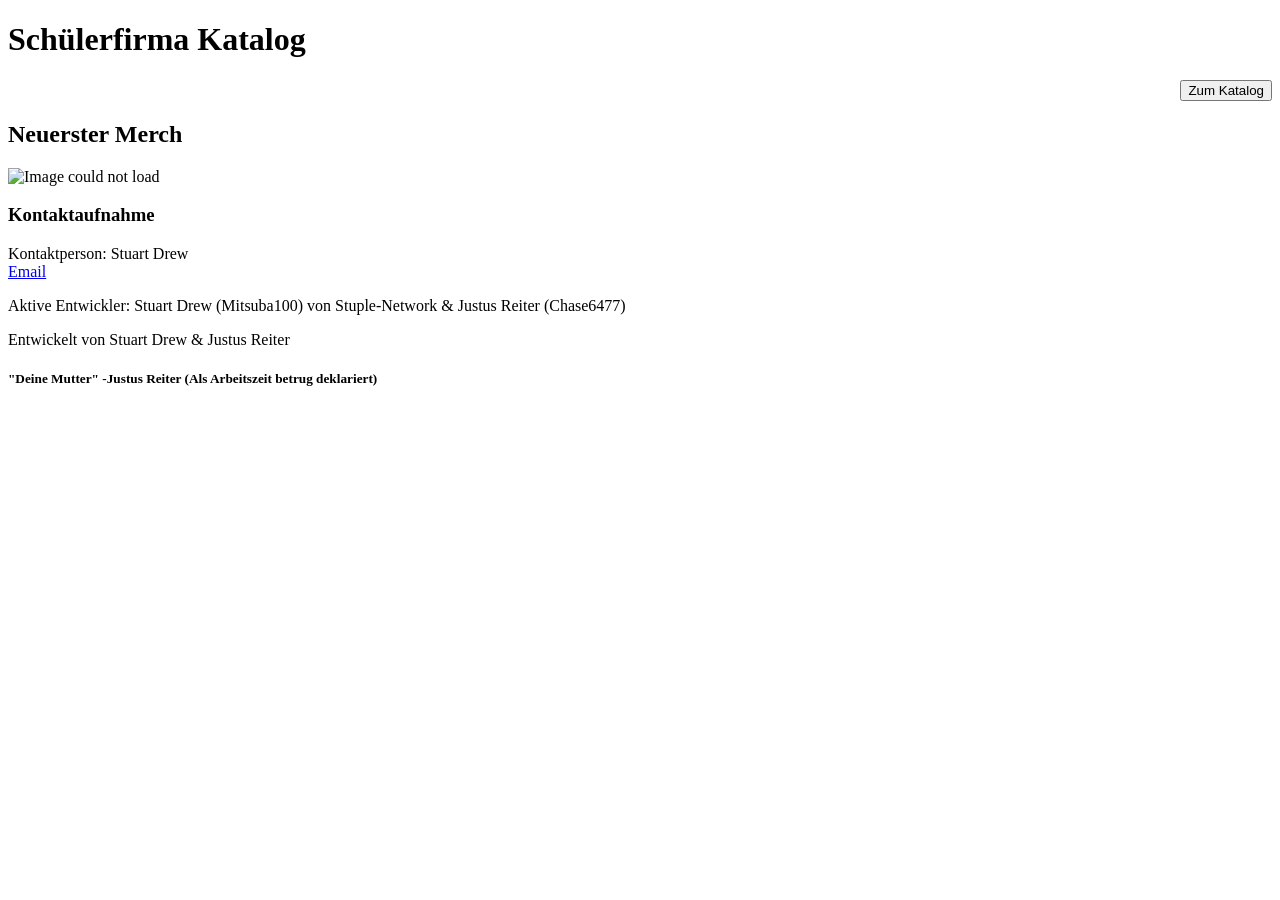
==== index.html @ 15bc4ca0 "wichtige infos hinzugefügt: grr" ====
<!DOCTYPE html>
<meta http-equiv="content-type" content="text/html; charset=utf-8">
<html>
<head>
    <meta charset="UTF-8">
    <meta name="viewport" content="width=device-width, initial-scale=1.0">
    <link rel="stylesheet" href="styles.css">
    <title>GymLap Schülerfirma Katalog</title>
    <link rel="stylesheet" href="styles.css">
    <script src="script/chasekochhiermal.js" defer></script>
</head>
<body>
    <h1>Schülerfirma Katalog</h1>
    <nav>
    <button onclick="document.location='katalog.html'" class="btntoshop"> Zum Katalog </button>
    <!-- <button onclick="authd()" class="btntoshop"> Authentifizieren </button> remove before v1 -->
    </nav>
    <h2>Neuerster Merch</h2>
    <img src="img/merchdrop2026winter.png" alt="Image could not load">
    <footer>
        <h3>Kontaktaufnahme </h1>
        <p>
        Kontaktperson: Stuart Drew <br>

        <a href="mailto:support@stuple.net">Email</a>
        </p>
        <p>Aktive Entwickler: Stuart Drew (Mitsuba100) von Stuple-Network & Justus Reiter (Chase6477)</p>
        <p>Entwickelt von Stuart Drew & Justus Reiter</p>
        <h5>"Deine Mutter" -Justus Reiter (Als Arbeitszeit betrug deklariert)</h5>
        <!-- "Stuat"-Stuart -->
        <!-- "justus füge mal den datenschutz hinzu"-->
    </footer>
</body>
</html>
---- styles.css ----
nav {
    text-align: right;
}
/* katalog header div */
.header-div {
    display: flex;  
    position: relative;
    margin: auto;   
    justify-content: center;
    align-items: center;     
    border-bottom: 1px solid #aaa;
}
.header-div h1 {
    margin:  0;
    font-size: 5vw;
}

.header-ico {
    object-fit: contain;
    align-items: center;
    position: absolute;
    left: 0;
    height: 91px;
    width: 336px;
    scale: 100%;
}

.header-navdiv button {
    margin-top: 5px; 
    margin-bottom: 5px;
}
.buttonbacknav{
    margin-top: 5px; 
    margin-bottom: 5px;
    float: left;
}

/* katalog body div */
.katdiv {
    border: 1px solid #aaa;
    border-radius: 12px;
    align-items: center;
    display:block;
    
}
.katdiv img {
    display: block;
    margin-left: 0;
    margin-right: auto;
    float: left;
}
.katdiv button{
    margin-bottom: 5px;
}
.btnoshop {
    margin-top: 1px;
}
/* phones and tl */
@media (max-width: 960px) { /* logo still needs to move over in next fix to the left*/
    .header-ico {
        position: absolute;
        left: 0;
        height: 91px;
        width: 336px;
        object-fit: contain;
        transform: scale(0.6);
        transform-origin: left center;
    }
}
@media (max-width: 768px) { /* logo still needs to move over in next fix to the left*/
    .header-ico {
        object-fit: contain;
        align-items: center;
        position: absolute;
        left: 0;
        height: 91px;
        width: 336px;
        transform: scale(0.3);
        transform-origin: left center;
    }
}
/* warenkorp stuff */
#corp {
    background-color: #3498db;
    color: white;
    border: none;
    padding: 10px 15px;
    font-size: 16px;
    border-radius: 5px;
    cursor: pointer;
    transition: background 0.3s;
}

#corp:hover {
    background-color: #2980b9;
}
#cart-total {
    font-size: 20px;
    font-weight: bold;
    color: #2c3e50;
    text-align: right;
    margin-top: 15px;
}
#cart-table {
    width: 100%;
    border-collapse: collapse;
    background: white;
    box-shadow: 0 2px 5px rgba(0,0,0,0.1);
    border-radius: 6px;
    overflow: hidden;
    margin-bottom: 20px;
}

#cart-table th, 
#cart-table td {
    padding: 12px 15px;
    text-align: left;
    border-bottom: 1px solid #e0e0e0;
}

#cart-table th {
    background-color: #2c3e50;
    color: white;
    font-weight: 600;
}
h6 {
    display: flex;  
    position: relative;
    margin: auto;   
    justify-content: center;
    align-items: center; 
    font-size: 5vw;
}
#cart-table th:first-child,
#cart-table td:first-child {
    text-align: center;
}
.pr{
    margin: auto;
    border-bottom: 1px solid #aaa;
}
.prend{
    margin: auto;
    
}
---- styles.css ----
nav {
    text-align: right;
}
/* katalog header div */
.header-div {
    display: flex;  
    position: relative;
    margin: auto;   
    justify-content: center;
    align-items: center;     
    border-bottom: 1px solid #aaa;
}
.header-div h1 {
    margin:  0;
    font-size: 5vw;
}

.header-ico {
    object-fit: contain;
    align-items: center;
    position: absolute;
    left: 0;
    height: 91px;
    width: 336px;
    scale: 100%;
}

.header-navdiv button {
    margin-top: 5px; 
    margin-bottom: 5px;
}
.buttonbacknav{
    margin-top: 5px; 
    margin-bottom: 5px;
    float: left;
}

/* katalog body div */
.katdiv {
    border: 1px solid #aaa;
    border-radius: 12px;
    align-items: center;
    display:block;
    
}
.katdiv img {
    display: block;
    margin-left: 0;
    margin-right: auto;
    float: left;
}
.katdiv button{
    margin-bottom: 5px;
}
.btnoshop {
    margin-top: 1px;
}
/* phones and tl */
@media (max-width: 960px) { /* logo still needs to move over in next fix to the left*/
    .header-ico {
        position: absolute;
        left: 0;
        height: 91px;
        width: 336px;
        object-fit: contain;
        transform: scale(0.6);
        transform-origin: left center;
    }
}
@media (max-width: 768px) { /* logo still needs to move over in next fix to the left*/
    .header-ico {
        object-fit: contain;
        align-items: center;
        position: absolute;
        left: 0;
        height: 91px;
        width: 336px;
        transform: scale(0.3);
        transform-origin: left center;
    }
}
/* warenkorp stuff */
#corp {
    background-color: #3498db;
    color: white;
    border: none;
    padding: 10px 15px;
    font-size: 16px;
    border-radius: 5px;
    cursor: pointer;
    transition: background 0.3s;
}

#corp:hover {
    background-color: #2980b9;
}
#cart-total {
    font-size: 20px;
    font-weight: bold;
    color: #2c3e50;
    text-align: right;
    margin-top: 15px;
}
#cart-table {
    width: 100%;
    border-collapse: collapse;
    background: white;
    box-shadow: 0 2px 5px rgba(0,0,0,0.1);
    border-radius: 6px;
    overflow: hidden;
    margin-bottom: 20px;
}

#cart-table th, 
#cart-table td {
    padding: 12px 15px;
    text-align: left;
    border-bottom: 1px solid #e0e0e0;
}

#cart-table th {
    background-color: #2c3e50;
    color: white;
    font-weight: 600;
}
h6 {
    display: flex;  
    position: relative;
    margin: auto;   
    justify-content: center;
    align-items: center; 
    font-size: 5vw;
}
#cart-table th:first-child,
#cart-table td:first-child {
    text-align: center;
}
.pr{
    margin: auto;
    border-bottom: 1px solid #aaa;
}
.prend{
    margin: auto;
    
}
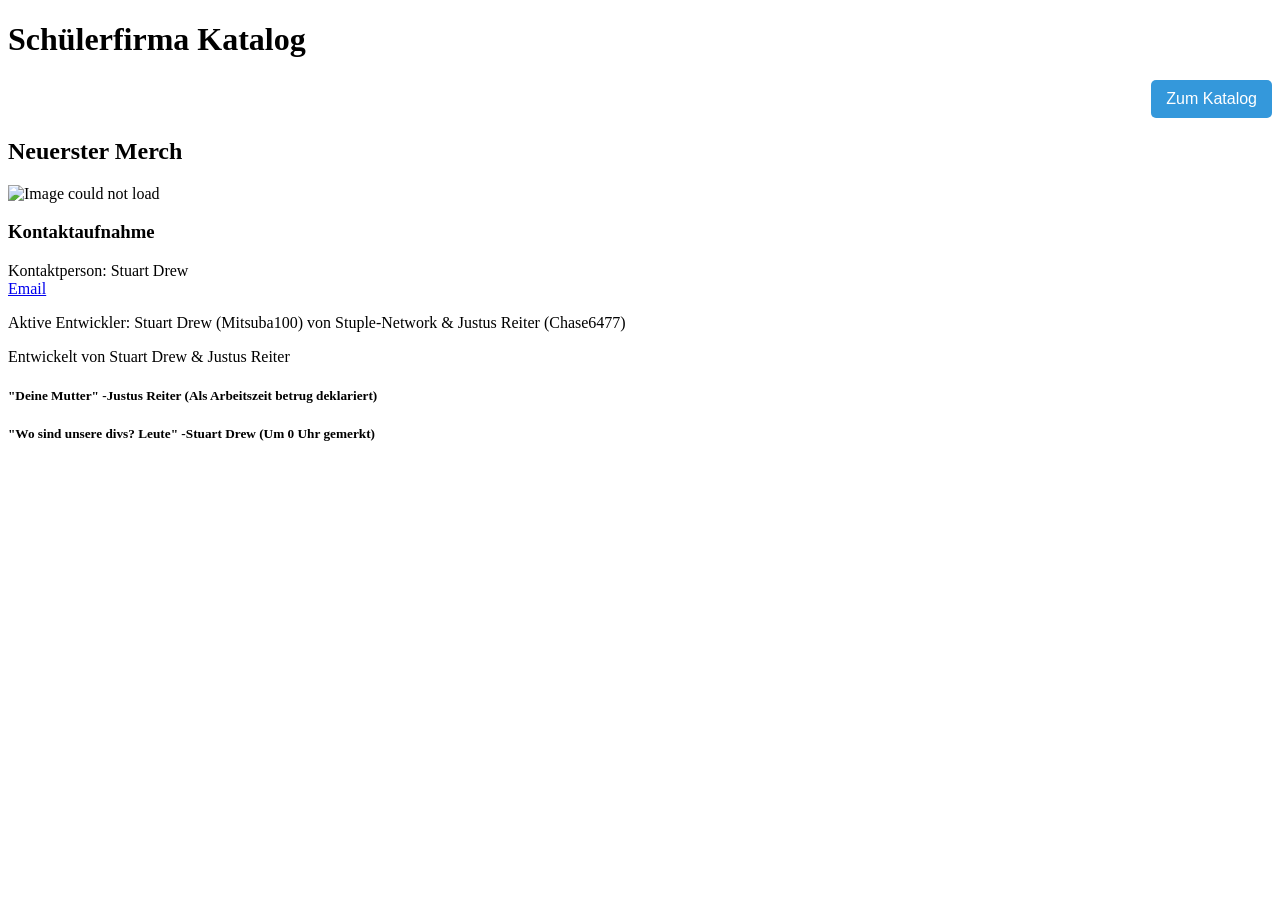
==== commit 92f15e70: "leute wir brauchen mehr css und divs" ====
--- a/index.html
+++ b/index.html
@@ -12,7 +12,7 @@
 <body>
     <h1>Schülerfirma Katalog</h1>
     <nav>
-    <button onclick="document.location='katalog.html'" class="btntoshop"> Zum Katalog </button>
+    <button onclick="document.location='katalog.html'" id="anfragen" class="btntoshop"> Zum Katalog </button>
     <!-- <button onclick="authd()" class="btntoshop"> Authentifizieren </button> remove before v1 -->
     </nav>
     <h2>Neuerster Merch</h2>
@@ -27,6 +27,7 @@
         <p>Aktive Entwickler: Stuart Drew (Mitsuba100) von Stuple-Network & Justus Reiter (Chase6477)</p>
         <p>Entwickelt von Stuart Drew & Justus Reiter</p>
         <h5>"Deine Mutter" -Justus Reiter (Als Arbeitszeit betrug deklariert)</h5>
+        <h5>"Wo sind unsere divs? Leute" -Stuart Drew (Um 0 Uhr gemerkt)</h5>
         <!-- "Stuat"-Stuart -->
         <!-- "justus füge mal den datenschutz hinzu"-->
     </footer>
--- a/styles.css
+++ b/styles.css
@@ -136,6 +136,21 @@
 #cart-table td:first-child {
     text-align: center;
 }
+
+#anfragen {
+    background-color: #3498db;
+    color: white;
+    border: none;
+    padding: 10px 15px;
+    font-size: 16px;
+    border-radius: 5px;
+    cursor: pointer;
+    transition: background 0.3s;
+}
+
+#anfragen:hover {
+    background-color: #2980b9;
+}
 .pr{
     margin: auto;
     border-bottom: 1px solid #aaa;
--- a/styles.css
+++ b/styles.css
@@ -136,6 +136,21 @@
 #cart-table td:first-child {
     text-align: center;
 }
+
+#anfragen {
+    background-color: #3498db;
+    color: white;
+    border: none;
+    padding: 10px 15px;
+    font-size: 16px;
+    border-radius: 5px;
+    cursor: pointer;
+    transition: background 0.3s;
+}
+
+#anfragen:hover {
+    background-color: #2980b9;
+}
 .pr{
     margin: auto;
     border-bottom: 1px solid #aaa;
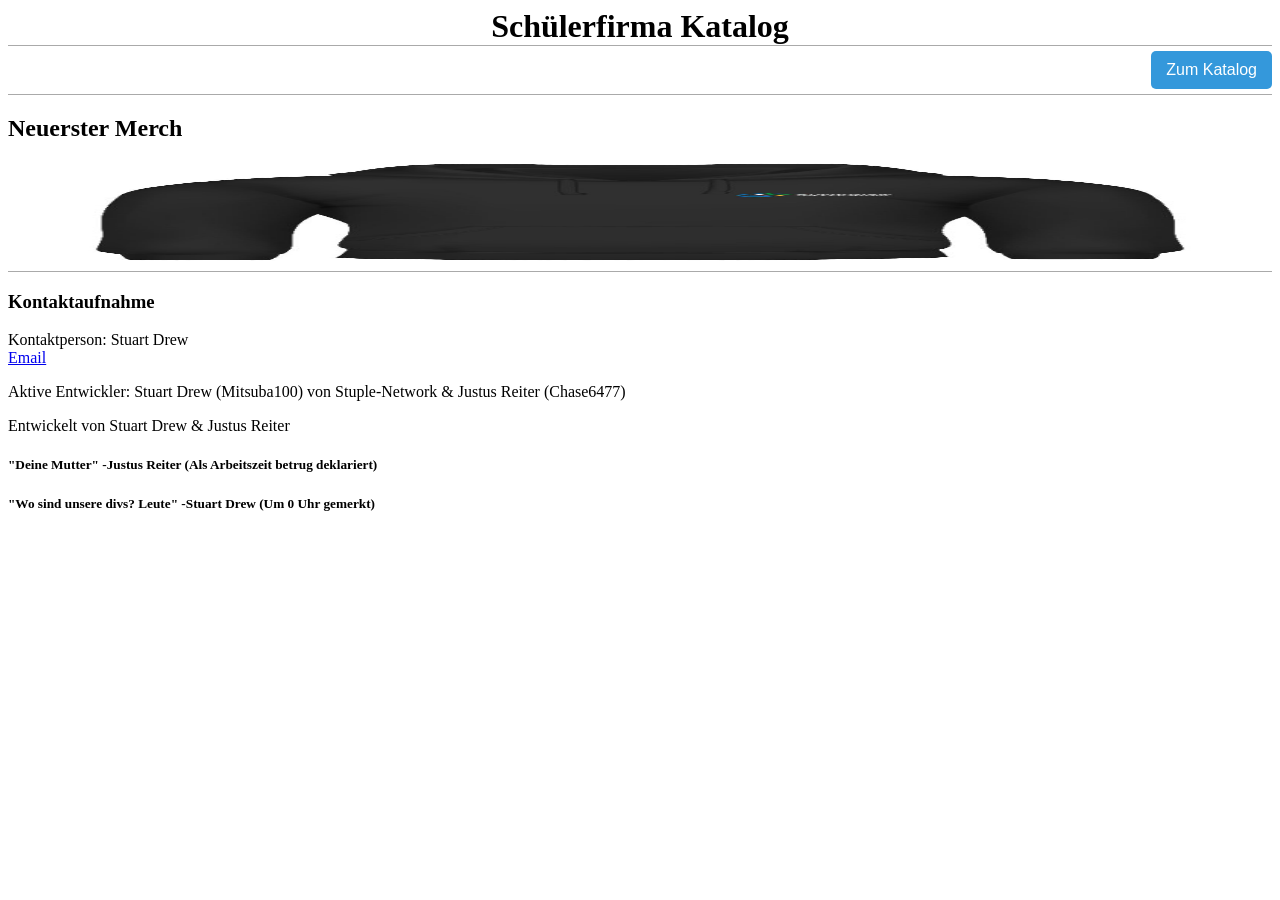
==== commit f23476f0: "webseite wird schöner und schöner" ====
--- a/index.html
+++ b/index.html
@@ -1,35 +1,43 @@
 <!DOCTYPE html>
 <meta http-equiv="content-type" content="text/html; charset=utf-8">
 <html>
+
 <head>
     <meta charset="UTF-8">
     <meta name="viewport" content="width=device-width, initial-scale=1.0">
     <link rel="stylesheet" href="styles.css">
     <title>GymLap Schülerfirma Katalog</title>
     <link rel="stylesheet" href="styles.css">
-    <script src="script/chasekochhiermal.js" defer></script>
+    <script src="script/katalog.js" defer></script>
 </head>
+
 <body>
-    <h1>Schülerfirma Katalog</h1>
-    <nav>
-    <button onclick="document.location='katalog.html'" id="anfragen" class="btntoshop"> Zum Katalog </button>
-    <!-- <button onclick="authd()" class="btntoshop"> Authentifizieren </button> remove before v1 -->
+    <div class="header-div-index">
+    <h1 class="header-index" id="header-index">Schülerfirma Katalog</h1></div>
+    <nav class="nav-index">
+        <button onclick="document.location='katalog.html'" id="anfragen" class="btntoshop"> Zum Katalog </button>
+        <!-- <button onclick="authd()" class="btntoshop"> Authentifizieren </button> remove before v1 -->
     </nav>
+    <div class="neuepr">
     <h2>Neuerster Merch</h2>
-    <img src="img/merchdrop2026winter.png" alt="Image could not load">
+    <img src="img/0_black.jpg" alt="Image could not load">
+    </div>
+    <div class="footer-index">
     <footer>
         <h3>Kontaktaufnahme </h1>
-        <p>
-        Kontaktperson: Stuart Drew <br>
+            <p>
+                Kontaktperson: Stuart Drew <br>
 
-        <a href="mailto:support@stuple.net">Email</a>
-        </p>
-        <p>Aktive Entwickler: Stuart Drew (Mitsuba100) von Stuple-Network & Justus Reiter (Chase6477)</p>
-        <p>Entwickelt von Stuart Drew & Justus Reiter</p>
-        <h5>"Deine Mutter" -Justus Reiter (Als Arbeitszeit betrug deklariert)</h5>
-        <h5>"Wo sind unsere divs? Leute" -Stuart Drew (Um 0 Uhr gemerkt)</h5>
-        <!-- "Stuat"-Stuart -->
-        <!-- "justus füge mal den datenschutz hinzu"-->
+                <a href="mailto:support@stuple.net">Email</a>
+            </p>
+            <p>Aktive Entwickler: Stuart Drew (Mitsuba100) von Stuple-Network & Justus Reiter (Chase6477)</p>
+            <p>Entwickelt von Stuart Drew & Justus Reiter</p>
+            <h5>"Deine Mutter" -Justus Reiter (Als Arbeitszeit betrug deklariert)</h5>
+            <h5>"Wo sind unsere divs? Leute" -Stuart Drew (Um 0 Uhr gemerkt)</h5>
+            <!-- "Stuat"-Stuart -->
+            <!-- "justus füge mal den datenschutz hinzu"-->
     </footer>
+    </div>
 </body>
+
 </html>
--- a/styles.css
+++ b/styles.css
@@ -1,18 +1,44 @@
-
 nav {
     text-align: right;
 }
+.header-index {
+    align-items: center;
+    justify-content: center;
+    margin: auto;
+    display: flex;
+}
+.header-div-index {
+    border-bottom: 1px solid #aaa;
+}
+.nav-index {
+    margin-top: 5px;
+    border-bottom: 1px solid #aaa;
+}
+
+.nav-index button {
+    margin-bottom: 5px;
+}
+.footer-index {
+    margin-top: 5px;
+    border-top: 1px solid #aaa;
+}
+.neuepr img {
+    height: 100px;
+    width: 100%;
+    scale: 100%;
+}
 /* katalog header div */
 .header-div {
-    display: flex;  
+    display: flex;
     position: relative;
-    margin: auto;   
+    margin: auto;
     justify-content: center;
-    align-items: center;     
-    border-bottom: 1px solid #aaa;
-}
+    align-items: center;
+    border-bottom: 1px solid #aaa;
+}
+
 .header-div h1 {
-    margin:  0;
+    margin: 0;
     font-size: 5vw;
 }
 
@@ -26,12 +52,19 @@
     scale: 100%;
 }
 
+.pr img {
+    object-fit: contain;
+    position: relative;
+    scale: 100%;
+}
+
 .header-navdiv button {
-    margin-top: 5px; 
-    margin-bottom: 5px;
-}
-.buttonbacknav{
-    margin-top: 5px; 
+    margin-top: 5px;
+    margin-bottom: 5px;
+}
+
+.buttonbacknav {
+    margin-top: 5px;
     margin-bottom: 5px;
     float: left;
 }
@@ -41,23 +74,22 @@
     border: 1px solid #aaa;
     border-radius: 12px;
     align-items: center;
-    display:block;
-    
-}
-.katdiv img {
     display: block;
-    margin-left: 0;
-    margin-right: auto;
-    float: left;
-}
-.katdiv button{
-    margin-bottom: 5px;
-}
+
+}
+
+.katdiv button {
+    margin-bottom: 5px;
+}
+
 .btnoshop {
     margin-top: 1px;
 }
+
 /* phones and tl */
-@media (max-width: 960px) { /* logo still needs to move over in next fix to the left*/
+@media (max-width: 960px) {
+
+    /* logo still needs to move over in next fix to the left*/
     .header-ico {
         position: absolute;
         left: 0;
@@ -68,7 +100,10 @@
         transform-origin: left center;
     }
 }
-@media (max-width: 768px) { /* logo still needs to move over in next fix to the left*/
+
+@media (max-width: 768px) {
+
+    /* logo still needs to move over in next fix to the left*/
     .header-ico {
         object-fit: contain;
         align-items: center;
@@ -80,6 +115,7 @@
         transform-origin: left center;
     }
 }
+
 /* warenkorp stuff */
 #corp {
     background-color: #3498db;
@@ -95,6 +131,7 @@
 #corp:hover {
     background-color: #2980b9;
 }
+
 #cart-total {
     font-size: 20px;
     font-weight: bold;
@@ -102,17 +139,18 @@
     text-align: right;
     margin-top: 15px;
 }
+
 #cart-table {
     width: 100%;
     border-collapse: collapse;
     background: white;
-    box-shadow: 0 2px 5px rgba(0,0,0,0.1);
+    box-shadow: 0 2px 5px rgba(0, 0, 0, 0.1);
     border-radius: 6px;
     overflow: hidden;
     margin-bottom: 20px;
 }
 
-#cart-table th, 
+#cart-table th,
 #cart-table td {
     padding: 12px 15px;
     text-align: left;
@@ -124,14 +162,16 @@
     color: white;
     font-weight: 600;
 }
+
 h6 {
-    display: flex;  
+    display: flex;
     position: relative;
-    margin: auto;   
+    margin: auto;
     justify-content: center;
-    align-items: center; 
+    align-items: center;
     font-size: 5vw;
 }
+
 #cart-table th:first-child,
 #cart-table td:first-child {
     text-align: center;
@@ -151,11 +191,41 @@
 #anfragen:hover {
     background-color: #2980b9;
 }
-.pr{
-    margin: auto;
-    border-bottom: 1px solid #aaa;
-}
-.prend{
-    margin: auto;
-    
+
+
+
+
+.pr {
+    display: flex;
+    border-bottom: 1px solid #aaa;
+    height: 200px;
+}
+
+
+
+.pr div {
+    margin-left: 40px;
+    align-content: center;
+}
+
+
+.prend {
+    margin: auto;
+
+}
+
+
+
+
+.product-head {
+    margin: auto;
+    font-size: x-large;
+    font-weight: bolder;
+}
+
+.product-img {
+    width: 10%;
+    padding: 1%;
+    height: auto;
+    object-fit: contain;
 }
--- a/styles.css
+++ b/styles.css
@@ -1,18 +1,44 @@
-
 nav {
     text-align: right;
 }
+.header-index {
+    align-items: center;
+    justify-content: center;
+    margin: auto;
+    display: flex;
+}
+.header-div-index {
+    border-bottom: 1px solid #aaa;
+}
+.nav-index {
+    margin-top: 5px;
+    border-bottom: 1px solid #aaa;
+}
+
+.nav-index button {
+    margin-bottom: 5px;
+}
+.footer-index {
+    margin-top: 5px;
+    border-top: 1px solid #aaa;
+}
+.neuepr img {
+    height: 100px;
+    width: 100%;
+    scale: 100%;
+}
 /* katalog header div */
 .header-div {
-    display: flex;  
+    display: flex;
     position: relative;
-    margin: auto;   
+    margin: auto;
     justify-content: center;
-    align-items: center;     
-    border-bottom: 1px solid #aaa;
-}
+    align-items: center;
+    border-bottom: 1px solid #aaa;
+}
+
 .header-div h1 {
-    margin:  0;
+    margin: 0;
     font-size: 5vw;
 }
 
@@ -26,12 +52,19 @@
     scale: 100%;
 }
 
+.pr img {
+    object-fit: contain;
+    position: relative;
+    scale: 100%;
+}
+
 .header-navdiv button {
-    margin-top: 5px; 
-    margin-bottom: 5px;
-}
-.buttonbacknav{
-    margin-top: 5px; 
+    margin-top: 5px;
+    margin-bottom: 5px;
+}
+
+.buttonbacknav {
+    margin-top: 5px;
     margin-bottom: 5px;
     float: left;
 }
@@ -41,23 +74,22 @@
     border: 1px solid #aaa;
     border-radius: 12px;
     align-items: center;
-    display:block;
-    
-}
-.katdiv img {
     display: block;
-    margin-left: 0;
-    margin-right: auto;
-    float: left;
-}
-.katdiv button{
-    margin-bottom: 5px;
-}
+
+}
+
+.katdiv button {
+    margin-bottom: 5px;
+}
+
 .btnoshop {
     margin-top: 1px;
 }
+
 /* phones and tl */
-@media (max-width: 960px) { /* logo still needs to move over in next fix to the left*/
+@media (max-width: 960px) {
+
+    /* logo still needs to move over in next fix to the left*/
     .header-ico {
         position: absolute;
         left: 0;
@@ -68,7 +100,10 @@
         transform-origin: left center;
     }
 }
-@media (max-width: 768px) { /* logo still needs to move over in next fix to the left*/
+
+@media (max-width: 768px) {
+
+    /* logo still needs to move over in next fix to the left*/
     .header-ico {
         object-fit: contain;
         align-items: center;
@@ -80,6 +115,7 @@
         transform-origin: left center;
     }
 }
+
 /* warenkorp stuff */
 #corp {
     background-color: #3498db;
@@ -95,6 +131,7 @@
 #corp:hover {
     background-color: #2980b9;
 }
+
 #cart-total {
     font-size: 20px;
     font-weight: bold;
@@ -102,17 +139,18 @@
     text-align: right;
     margin-top: 15px;
 }
+
 #cart-table {
     width: 100%;
     border-collapse: collapse;
     background: white;
-    box-shadow: 0 2px 5px rgba(0,0,0,0.1);
+    box-shadow: 0 2px 5px rgba(0, 0, 0, 0.1);
     border-radius: 6px;
     overflow: hidden;
     margin-bottom: 20px;
 }
 
-#cart-table th, 
+#cart-table th,
 #cart-table td {
     padding: 12px 15px;
     text-align: left;
@@ -124,14 +162,16 @@
     color: white;
     font-weight: 600;
 }
+
 h6 {
-    display: flex;  
+    display: flex;
     position: relative;
-    margin: auto;   
+    margin: auto;
     justify-content: center;
-    align-items: center; 
+    align-items: center;
     font-size: 5vw;
 }
+
 #cart-table th:first-child,
 #cart-table td:first-child {
     text-align: center;
@@ -151,11 +191,41 @@
 #anfragen:hover {
     background-color: #2980b9;
 }
-.pr{
-    margin: auto;
-    border-bottom: 1px solid #aaa;
-}
-.prend{
-    margin: auto;
-    
+
+
+
+
+.pr {
+    display: flex;
+    border-bottom: 1px solid #aaa;
+    height: 200px;
+}
+
+
+
+.pr div {
+    margin-left: 40px;
+    align-content: center;
+}
+
+
+.prend {
+    margin: auto;
+
+}
+
+
+
+
+.product-head {
+    margin: auto;
+    font-size: x-large;
+    font-weight: bolder;
+}
+
+.product-img {
+    width: 10%;
+    padding: 1%;
+    height: auto;
+    object-fit: contain;
 }
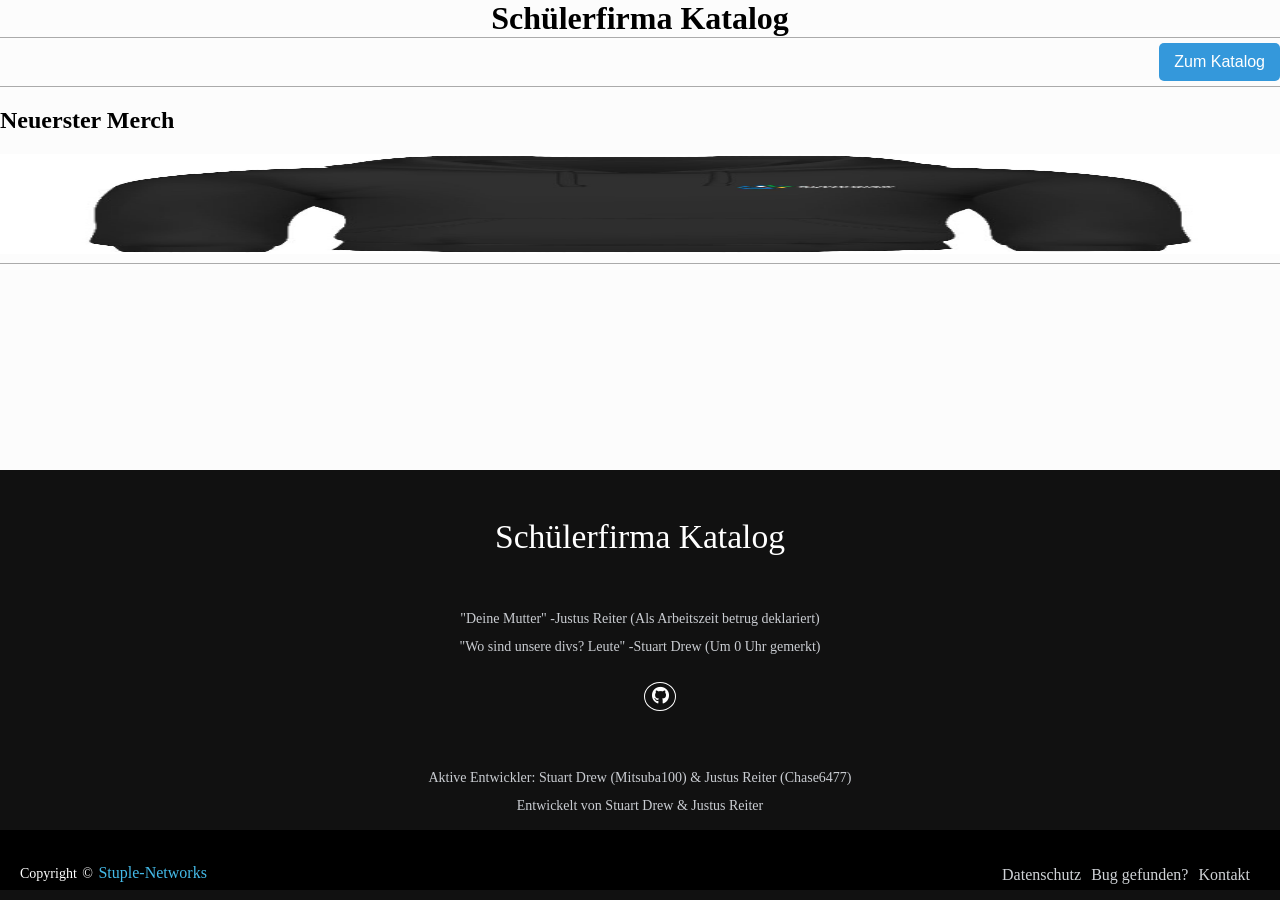
==== commit a6d29833: "added footer and datenschutz" ====
--- a/index.html
+++ b/index.html
@@ -8,6 +8,8 @@
     <link rel="stylesheet" href="styles.css">
     <title>GymLap Schülerfirma Katalog</title>
     <link rel="stylesheet" href="styles.css">
+    <link rel="stylesheet" href="footer.css">
+    <link rel="stylesheet" href="https://cdnjs.cloudflare.com/ajax/libs/font-awesome/6.4.0/css/all.min.css">
     <script src="script/katalog.js" defer></script>
 </head>
 
@@ -24,20 +26,37 @@
     </div>
     <div class="footer-index">
     <footer>
-        <h3>Kontaktaufnahme </h1>
+        <div class="footer-content">
+            <h3>Schülerfirma Katalog</h3>
+            
+            <p>"Deine Mutter" -Justus Reiter (Als Arbeitszeit betrug deklariert) <br> "Wo sind unsere divs? Leute" -Stuart Drew (Um 0 Uhr gemerkt)</p>
+            <ul class="socials">
+                <li><a href="https://github.com/Stuple-Networks/stuatsts"><i class="fa-brands fa-github"></i></a></li>
+            </ul>
+            <p>Aktive Entwickler: Stuart Drew (Mitsuba100) & Justus Reiter (Chase6477) <br> Entwickelt von Stuart Drew & Justus Reiter</p>
+        </div>
+        <div class="footer-bottom">
+                <p>Copyright &copy; <a href="#">Stuple-Networks</a></p>
+                    <div class="footer-menu">
+                        <ul class="f-menu">
+                            <li><a href="datenschutz.html">Datenschutz</a></li>
+                            <li><a href="https://github.com/Stuple-Networks/stuatsts/issues">Bug gefunden?</a></li>
+                            <li><a href="mailto:support@stuple.net">Kontakt</a></li>
+                        </ul>
+                    </div>
+            </div>
+    </footer>
+    </div>
+</body>
+
+</html>
+<!--<h3>Kontaktaufnahme </h1>
             <p>
                 Kontaktperson: Stuart Drew <br>
 
                 <a href="mailto:support@stuple.net">Email</a>
             </p>
-            <p>Aktive Entwickler: Stuart Drew (Mitsuba100) von Stuple-Network & Justus Reiter (Chase6477)</p>
-            <p>Entwickelt von Stuart Drew & Justus Reiter</p>
-            <h5>"Deine Mutter" -Justus Reiter (Als Arbeitszeit betrug deklariert)</h5>
-            <h5>"Wo sind unsere divs? Leute" -Stuart Drew (Um 0 Uhr gemerkt)</h5>
+            
+            
             <!-- "Stuat"-Stuart -->
-            <!-- "justus füge mal den datenschutz hinzu"-->
-    </footer>
-    </div>
-</body>
-
-</html>+            <!-- "justus füge mal den datenschutz hinzu"--> 
--- a/styles.css
+++ b/styles.css
@@ -228,4 +228,8 @@
     padding: 1%;
     height: auto;
     object-fit: contain;
+}
+
+.buy {
+    font-family:sans-serif;
 }
--- a/styles.css
+++ b/styles.css
@@ -228,4 +228,8 @@
     padding: 1%;
     height: auto;
     object-fit: contain;
+}
+
+.buy {
+    font-family:sans-serif;
 }
--- a/footer.css
+++ b/footer.css
@@ -0,0 +1,126 @@
+*{
+    box-sizing: border-box;
+}
+body{
+    
+    background: #fcfcfc;
+    min-height: 100vh;
+    margin: 0;
+    clear: both;
+    display: flex;
+    flex-direction: column;
+}
+footer{
+    position: absolute;
+    bottom: 0;
+    left: 0;
+    right: 0;
+    background: #111;
+    width: 100vw;
+    height: auto;
+    padding-top: 10px;
+    color: #fff;
+}
+.footer-content{
+    display: flex;
+    align-items: center;
+    justify-content: center;
+    flex-direction: column;
+    text-align: center;
+}
+.footer-content h3{
+    font-size: 2.1rem;
+    font-weight: 500;
+    text-transform: capitalize;
+    line-height: 3rem;
+}
+.footer-content p{
+    max-width: 500px;
+    margin: 10px auto;
+    line-height: 28px;
+    font-size: 14px;
+    color: #cacdd2;
+}
+.socials{
+    list-style: none;
+    display: flex;
+    align-items: center;
+    justify-content: center;
+    margin: 1rem 0 3rem 0;
+}
+.socials li{
+    margin: 0 10px;
+}
+.socials a{
+    text-decoration: none;
+    color: #fff;
+    border: 1.1px solid white;
+    padding: 5px;
+
+    border-radius: 50%;
+
+}
+.socials a i{
+    font-size: 1.1rem;
+    width: 20px;
+
+
+    transition: color .4s ease;
+
+}
+.socials a:hover i{
+    color: aqua;
+}
+
+.footer-bottom{
+    background: #000;
+    width: 100vw;
+    padding: 20px;
+padding-bottom: 40px;
+    text-align: center;
+}
+.footer-bottom p{
+float: left;
+    font-size: 14px;
+    word-spacing: 2px;
+    text-transform: capitalize;
+}
+.footer-bottom p a{
+  color:#44bae8;
+  font-size: 16px;
+  text-decoration: none;
+}
+.footer-bottom span{
+    text-transform: uppercase;
+    opacity: .4;
+    font-weight: 200;
+}
+.footer-menu{
+  float: right;
+
+}
+.footer-menu ul{
+  display: flex;
+}
+.footer-menu ul li{
+padding-right: 10px;
+display: block;
+}
+.footer-menu ul li a{
+  color: #cfd2d6;
+  text-decoration: none;
+}
+.footer-menu ul li a:hover{
+  color: #27bcda;
+}
+.buy {
+    
+    flex: 1;
+}
+@media (max-width:500px) {
+.footer-menu ul{
+  display: flex;
+  margin-top: 10px;
+  margin-bottom: 20px;
+}
+}
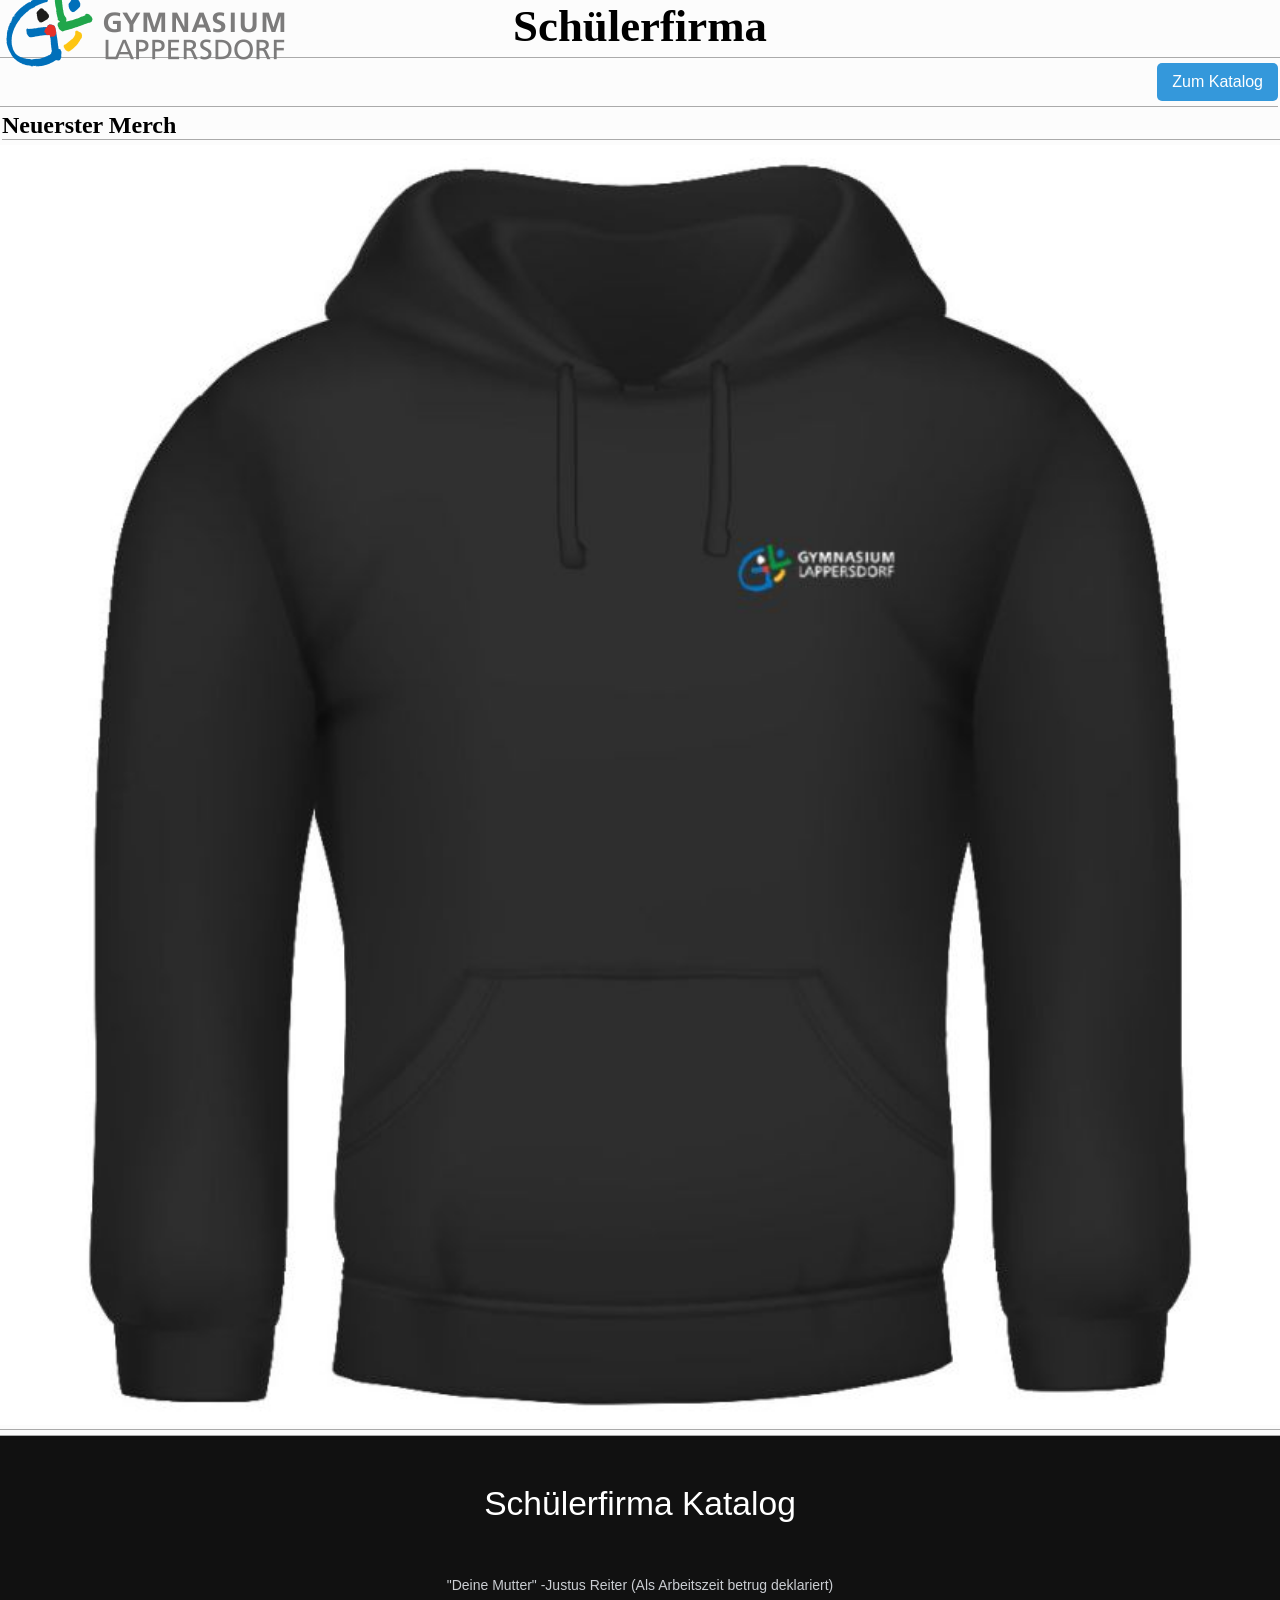
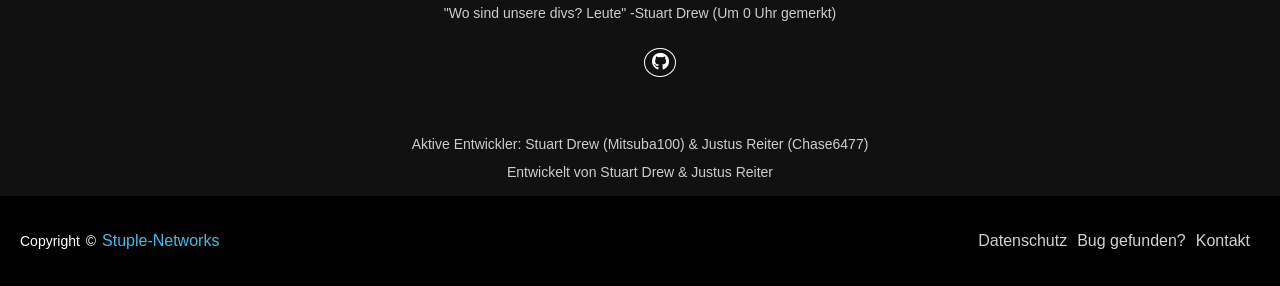
==== commit 3ef4c63f: "hab footer gefixed und zu allen websiten hinzugefügt :>" ====
--- a/index.html
+++ b/index.html
@@ -14,8 +14,11 @@
 </head>
 
 <body>
+    <div class="main-content">
     <div class="header-div-index">
-    <h1 class="header-index" id="header-index">Schülerfirma Katalog</h1></div>
+    <div class="header-div"><img src="img/gymlap_logo.png" class="header-ico">
+            <h1>Schülerfirma</h1>
+        </div>
     <nav class="nav-index">
         <button onclick="document.location='katalog.html'" id="anfragen" class="btntoshop"> Zum Katalog </button>
         <!-- <button onclick="authd()" class="btntoshop"> Authentifizieren </button> remove before v1 -->
@@ -23,6 +26,10 @@
     <div class="neuepr">
     <h2>Neuerster Merch</h2>
     <img src="img/0_black.jpg" alt="Image could not load">
+    </div>
+    <div class="wirsind">
+        
+    </div>
     </div>
     <div class="footer-index">
     <footer>
--- a/styles.css
+++ b/styles.css
@@ -1,5 +1,6 @@
 nav {
     text-align: right;
+    margin-right: 2px;
 }
 .header-index {
     align-items: center;
@@ -22,8 +23,14 @@
     margin-top: 5px;
     border-top: 1px solid #aaa;
 }
+.neuepr h2{
+    border-bottom: 1px solid #aaa;
+    margin-top: 5px;
+    margin-bottom: 5px;
+    margin-left: 2px;
+}
 .neuepr img {
-    height: 100px;
+    
     width: 100%;
     scale: 100%;
 }
@@ -39,7 +46,8 @@
 
 .header-div h1 {
     margin: 0;
-    font-size: 5vw;
+    font-size: 3.5vw;
+    margin-bottom: 5px;
 }
 
 .header-ico {
@@ -57,10 +65,13 @@
     position: relative;
     scale: 100%;
 }
-
+.header-navdiv {
+    border-bottom: 1px solid #aaa;
+}
 .header-navdiv button {
     margin-top: 5px;
     margin-bottom: 5px;
+    
 }
 
 .buttonbacknav {
@@ -232,4 +243,7 @@
 
 .buy {
     font-family:sans-serif;
+}
+.corpdiv h6 {
+    font-size: 2vw;
 }
--- a/styles.css
+++ b/styles.css
@@ -1,5 +1,6 @@
 nav {
     text-align: right;
+    margin-right: 2px;
 }
 .header-index {
     align-items: center;
@@ -22,8 +23,14 @@
     margin-top: 5px;
     border-top: 1px solid #aaa;
 }
+.neuepr h2{
+    border-bottom: 1px solid #aaa;
+    margin-top: 5px;
+    margin-bottom: 5px;
+    margin-left: 2px;
+}
 .neuepr img {
-    height: 100px;
+    
     width: 100%;
     scale: 100%;
 }
@@ -39,7 +46,8 @@
 
 .header-div h1 {
     margin: 0;
-    font-size: 5vw;
+    font-size: 3.5vw;
+    margin-bottom: 5px;
 }
 
 .header-ico {
@@ -57,10 +65,13 @@
     position: relative;
     scale: 100%;
 }
-
+.header-navdiv {
+    border-bottom: 1px solid #aaa;
+}
 .header-navdiv button {
     margin-top: 5px;
     margin-bottom: 5px;
+    
 }
 
 .buttonbacknav {
@@ -232,4 +243,7 @@
 
 .buy {
     font-family:sans-serif;
+}
+.corpdiv h6 {
+    font-size: 2vw;
 }
--- a/footer.css
+++ b/footer.css
@@ -1,25 +1,22 @@
-*{
-    box-sizing: border-box;
-}
-body{
-    
+
+body {
     background: #fcfcfc;
     min-height: 100vh;
     margin: 0;
-    clear: both;
     display: flex;
     flex-direction: column;
 }
-footer{
-    position: absolute;
-    bottom: 0;
-    left: 0;
-    right: 0;
-    background: #111;
-    width: 100vw;
+.main-content{
+    flex: 1;
+}
+footer {
+    margin-top: auto; 
+    width: 100%; 
     height: auto;
     padding-top: 10px;
     color: #fff;
+    background: #111;
+    font-family: sans-serif;
 }
 .footer-content{
     display: flex;
@@ -74,10 +71,12 @@
 
 .footer-bottom{
     background: #000;
-    width: 100vw;
+    width: 100%;
     padding: 20px;
-padding-bottom: 40px;
-    text-align: center;
+    display: flex;
+    justify-content: space-between;
+    align-items: center;
+    box-sizing: border-box;
 }
 .footer-bottom p{
 float: left;
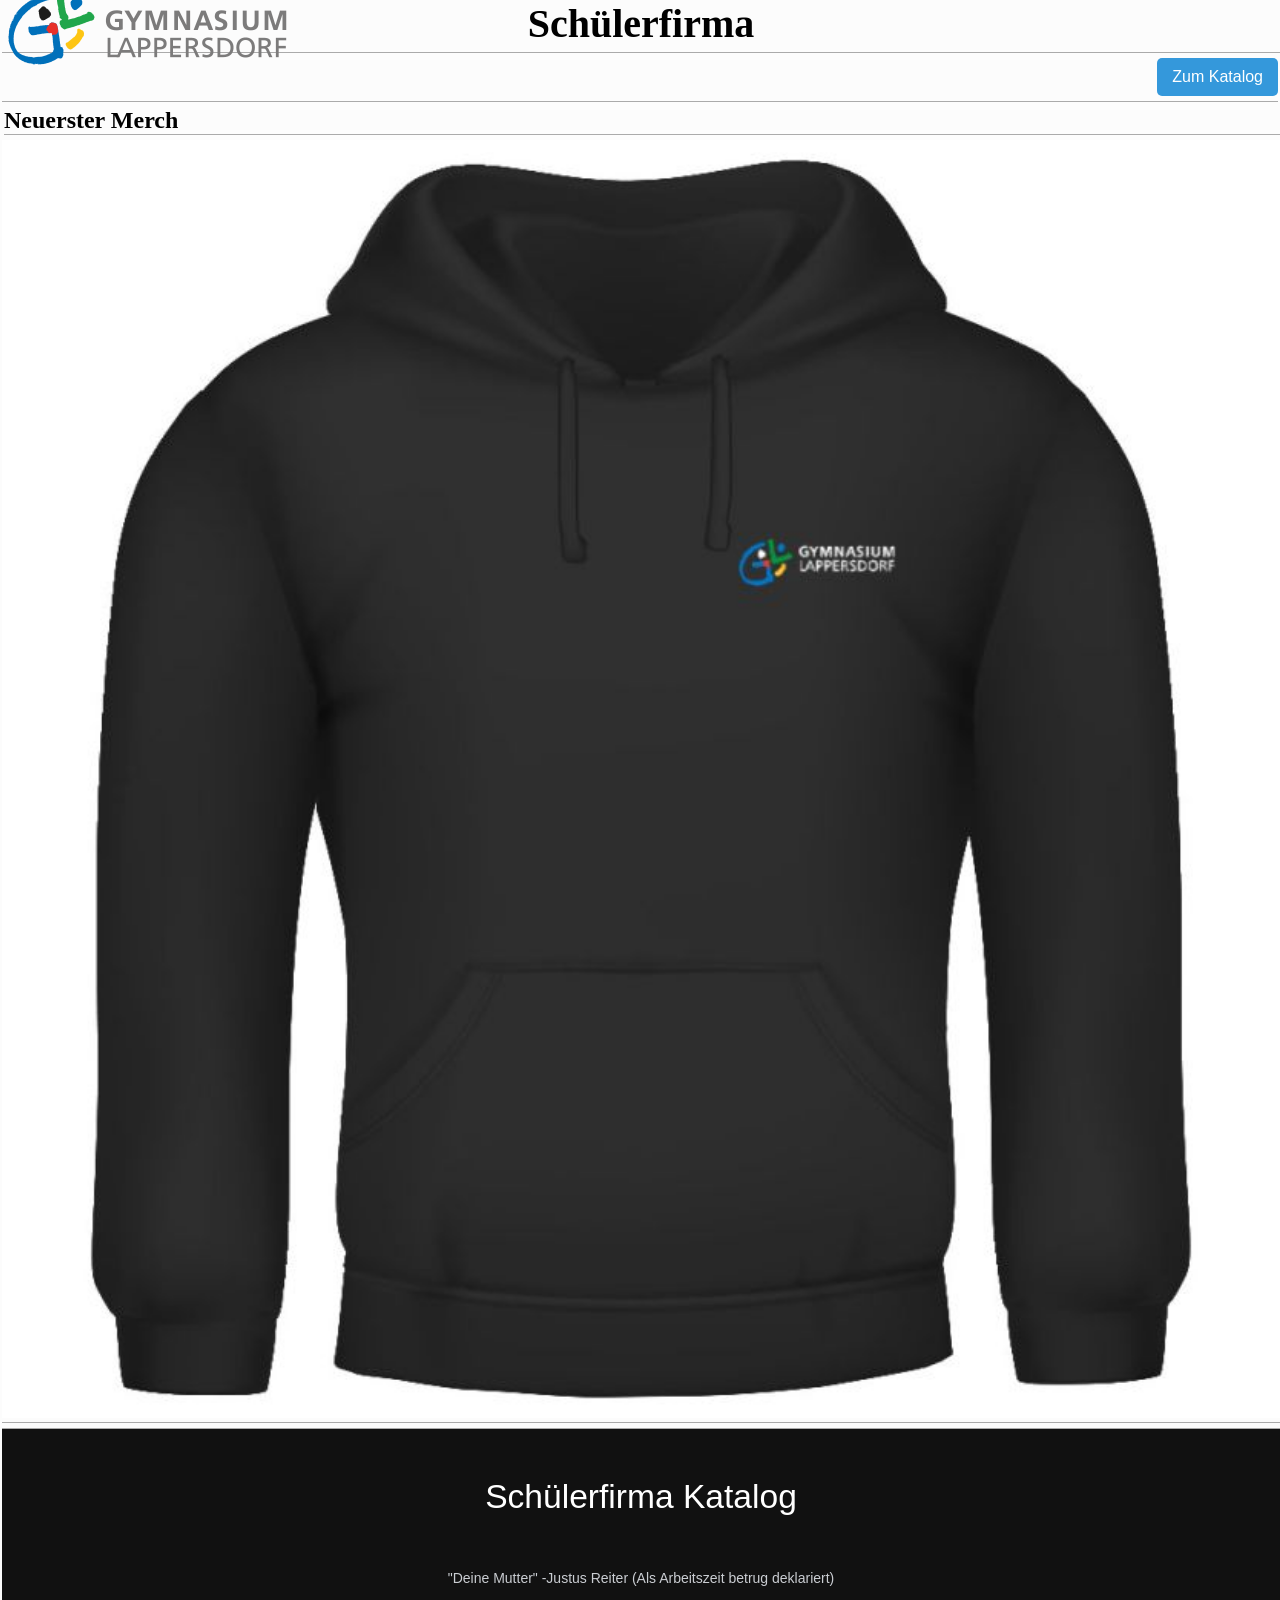
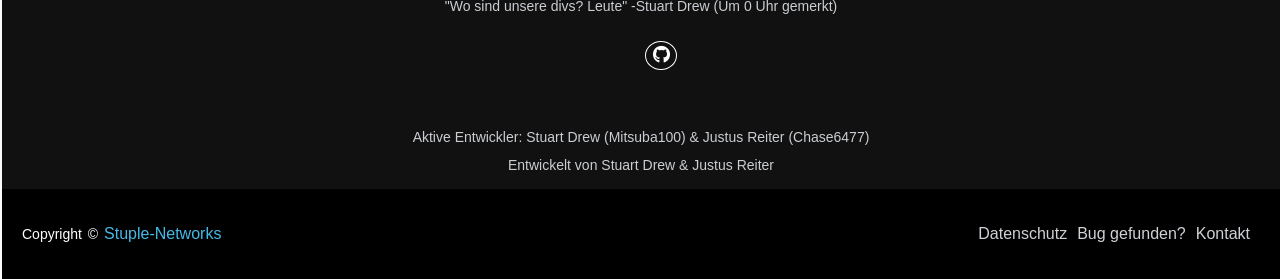
==== commit 41710f36: "added a universal footer. To change footer content change footer.html" ====
--- a/index.html
+++ b/index.html
@@ -31,28 +31,8 @@
         
     </div>
     </div>
-    <div class="footer-index">
-    <footer>
-        <div class="footer-content">
-            <h3>Schülerfirma Katalog</h3>
-            
-            <p>"Deine Mutter" -Justus Reiter (Als Arbeitszeit betrug deklariert) <br> "Wo sind unsere divs? Leute" -Stuart Drew (Um 0 Uhr gemerkt)</p>
-            <ul class="socials">
-                <li><a href="https://github.com/Stuple-Networks/stuatsts"><i class="fa-brands fa-github"></i></a></li>
-            </ul>
-            <p>Aktive Entwickler: Stuart Drew (Mitsuba100) & Justus Reiter (Chase6477) <br> Entwickelt von Stuart Drew & Justus Reiter</p>
-        </div>
-        <div class="footer-bottom">
-                <p>Copyright &copy; <a href="#">Stuple-Networks</a></p>
-                    <div class="footer-menu">
-                        <ul class="f-menu">
-                            <li><a href="datenschutz.html">Datenschutz</a></li>
-                            <li><a href="https://github.com/Stuple-Networks/stuatsts/issues">Bug gefunden?</a></li>
-                            <li><a href="mailto:support@stuple.net">Kontakt</a></li>
-                        </ul>
-                    </div>
-            </div>
-    </footer>
+    <div class="footer-index" id="footer-index">
+    
     </div>
 </body>
 
--- a/styles.css
+++ b/styles.css
@@ -30,7 +30,7 @@
     margin-left: 2px;
 }
 .neuepr img {
-    
+    height: 50%;
     width: 100%;
     scale: 100%;
 }
@@ -46,7 +46,7 @@
 
 .header-div h1 {
     margin: 0;
-    font-size: 3.5vw;
+    font-size: clamp(1.8rem, 4vw, 2.5rem);
     margin-bottom: 5px;
 }
 
@@ -57,7 +57,7 @@
     left: 0;
     height: 91px;
     width: 336px;
-    scale: 100%;
+    
 }
 
 .pr img {
@@ -102,13 +102,9 @@
 
     /* logo still needs to move over in next fix to the left*/
     .header-ico {
-        position: absolute;
-        left: 0;
-        height: 91px;
-        width: 336px;
-        object-fit: contain;
-        transform: scale(0.6);
-        transform-origin: left center;
+        height: 70px;
+        width: auto;
+        max-width: 250px;
     }
 }
 
@@ -116,14 +112,10 @@
 
     /* logo still needs to move over in next fix to the left*/
     .header-ico {
-        object-fit: contain;
-        align-items: center;
-        position: absolute;
-        left: 0;
-        height: 91px;
-        width: 336px;
-        transform: scale(0.3);
-        transform-origin: left center;
+        height: 50px;
+        width: auto;
+        max-width: 180px;
+        scale: 0%;
     }
 }
 
@@ -147,8 +139,9 @@
     font-size: 20px;
     font-weight: bold;
     color: #2c3e50;
-    text-align: right;
+    text-align: left;
     margin-top: 15px;
+    margin-left: 2px;
 }
 
 #cart-table {
@@ -245,5 +238,11 @@
     font-family:sans-serif;
 }
 .corpdiv h6 {
-    font-size: 2vw;
-}+    font-size: 24px;
+    
+}
+
+
+.cart-table{
+    width: 100%;    
+}
--- a/styles.css
+++ b/styles.css
@@ -30,7 +30,7 @@
     margin-left: 2px;
 }
 .neuepr img {
-    
+    height: 50%;
     width: 100%;
     scale: 100%;
 }
@@ -46,7 +46,7 @@
 
 .header-div h1 {
     margin: 0;
-    font-size: 3.5vw;
+    font-size: clamp(1.8rem, 4vw, 2.5rem);
     margin-bottom: 5px;
 }
 
@@ -57,7 +57,7 @@
     left: 0;
     height: 91px;
     width: 336px;
-    scale: 100%;
+    
 }
 
 .pr img {
@@ -102,13 +102,9 @@
 
     /* logo still needs to move over in next fix to the left*/
     .header-ico {
-        position: absolute;
-        left: 0;
-        height: 91px;
-        width: 336px;
-        object-fit: contain;
-        transform: scale(0.6);
-        transform-origin: left center;
+        height: 70px;
+        width: auto;
+        max-width: 250px;
     }
 }
 
@@ -116,14 +112,10 @@
 
     /* logo still needs to move over in next fix to the left*/
     .header-ico {
-        object-fit: contain;
-        align-items: center;
-        position: absolute;
-        left: 0;
-        height: 91px;
-        width: 336px;
-        transform: scale(0.3);
-        transform-origin: left center;
+        height: 50px;
+        width: auto;
+        max-width: 180px;
+        scale: 0%;
     }
 }
 
@@ -147,8 +139,9 @@
     font-size: 20px;
     font-weight: bold;
     color: #2c3e50;
-    text-align: right;
+    text-align: left;
     margin-top: 15px;
+    margin-left: 2px;
 }
 
 #cart-table {
@@ -245,5 +238,11 @@
     font-family:sans-serif;
 }
 .corpdiv h6 {
-    font-size: 2vw;
-}+    font-size: 24px;
+    
+}
+
+
+.cart-table{
+    width: 100%;    
+}
--- a/footer.css
+++ b/footer.css
@@ -8,6 +8,7 @@
 }
 .main-content{
     flex: 1;
+    margin-left: 2px;
 }
 footer {
     margin-top: auto; 
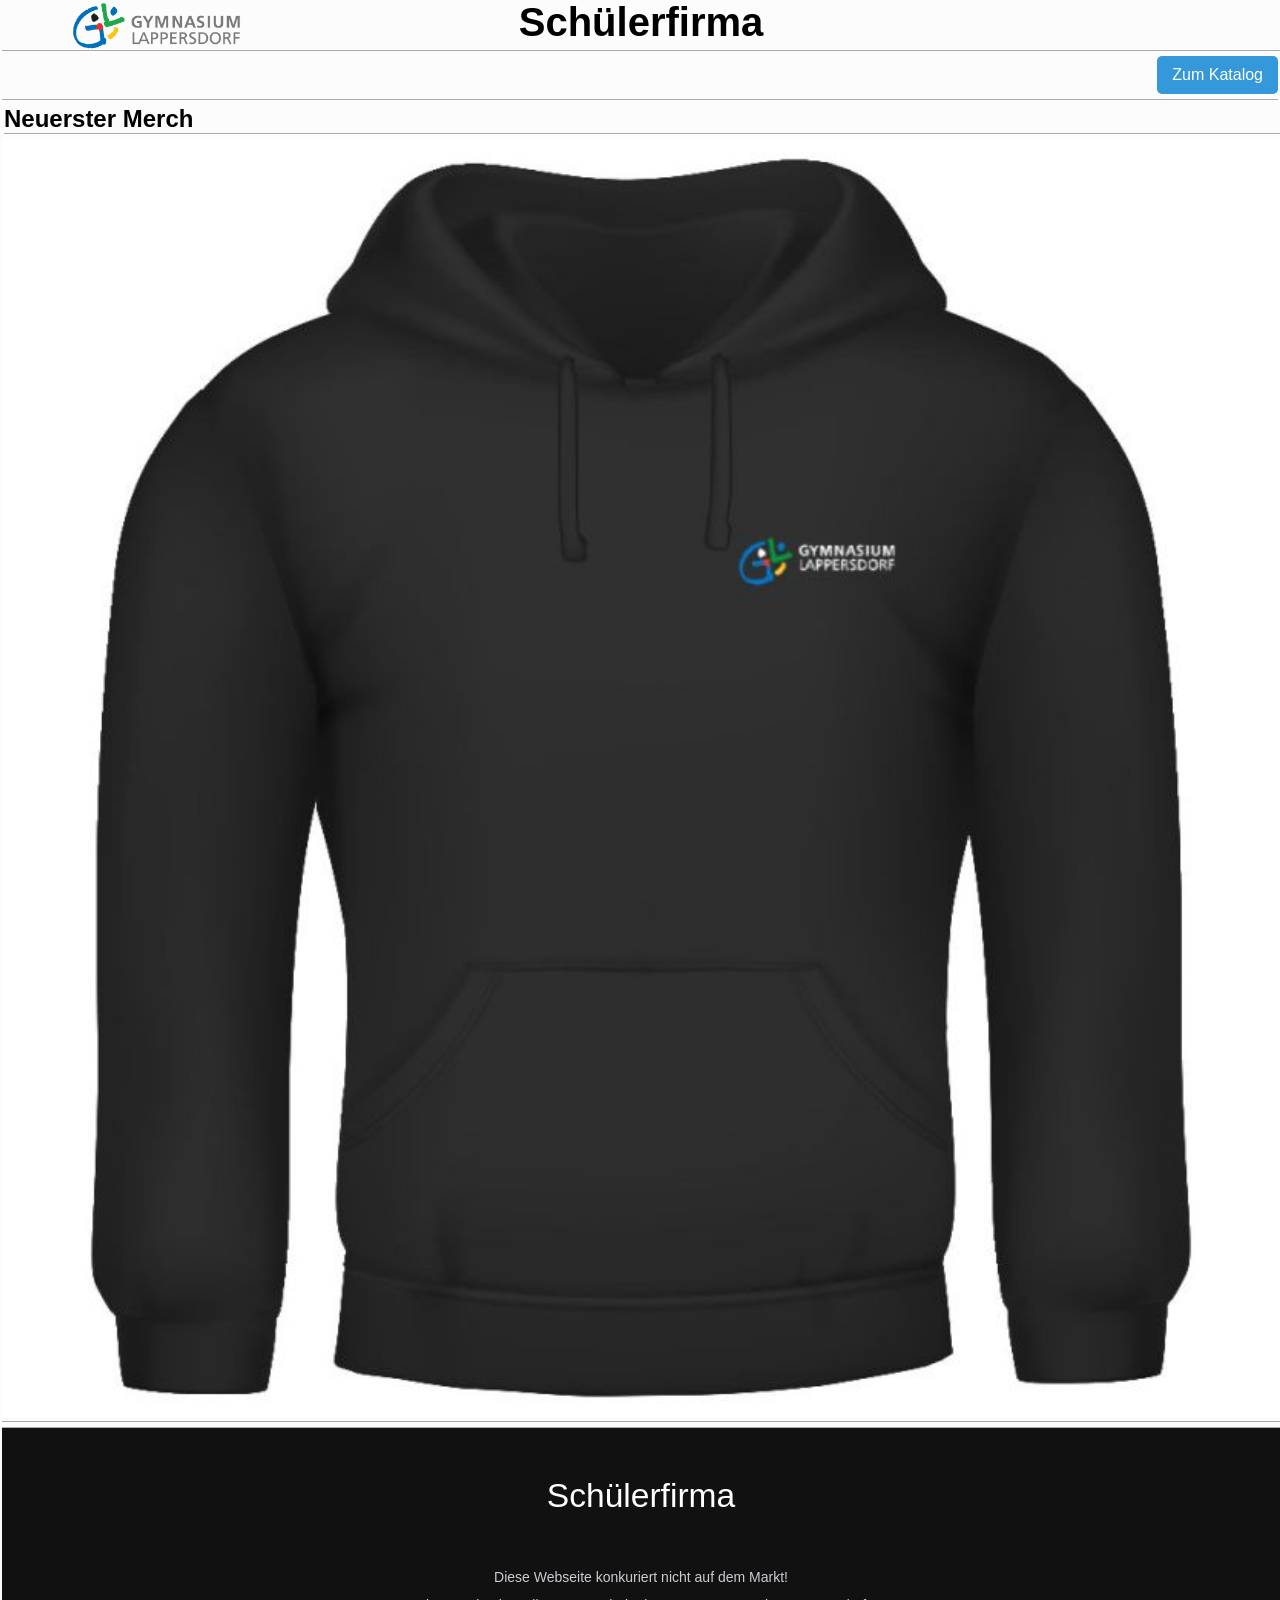
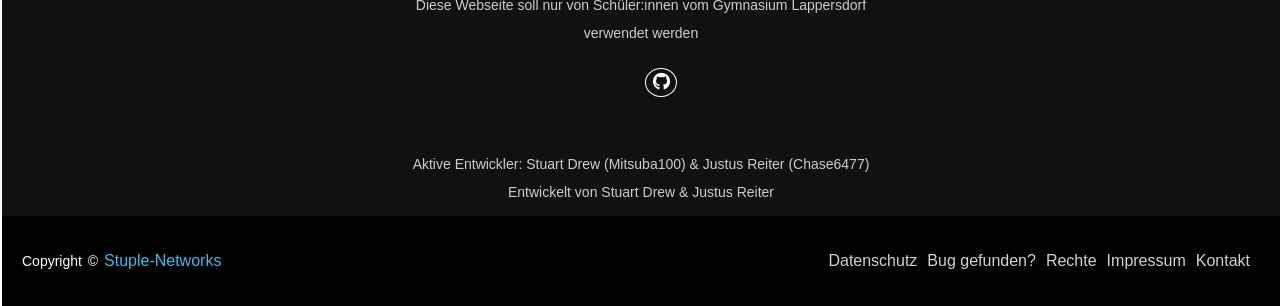
==== commit d1df9854: "moved the footer div out of the body" ====
--- a/index.html
+++ b/index.html
@@ -31,11 +31,9 @@
         
     </div>
     </div>
-    <div class="footer-index" id="footer-index">
     
-    </div>
 </body>
-
+<div class="footer-index" id="footer-index"></div>
 </html>
 <!--<h3>Kontaktaufnahme </h1>
             <p>
--- a/styles.css
+++ b/styles.css
@@ -1,3 +1,6 @@
+* {
+    font-family: sans-serif;
+}
 nav {
     text-align: right;
     margin-right: 2px;
@@ -46,7 +49,7 @@
 
 .header-div h1 {
     margin: 0;
-    font-size: clamp(1.8rem, 4vw, 2.5rem);
+    font-size: clamp(1.8rem, 6vw, 2.5rem);
     margin-bottom: 5px;
 }
 
@@ -55,11 +58,9 @@
     align-items: center;
     position: absolute;
     left: 0;
-    height: 91px;
-    width: 336px;
     
-}
-
+    scale: 60%;    
+}
 .pr img {
     object-fit: contain;
     position: relative;
--- a/styles.css
+++ b/styles.css
@@ -1,3 +1,6 @@
+* {
+    font-family: sans-serif;
+}
 nav {
     text-align: right;
     margin-right: 2px;
@@ -46,7 +49,7 @@
 
 .header-div h1 {
     margin: 0;
-    font-size: clamp(1.8rem, 4vw, 2.5rem);
+    font-size: clamp(1.8rem, 6vw, 2.5rem);
     margin-bottom: 5px;
 }
 
@@ -55,11 +58,9 @@
     align-items: center;
     position: absolute;
     left: 0;
-    height: 91px;
-    width: 336px;
     
-}
-
+    scale: 60%;    
+}
 .pr img {
     object-fit: contain;
     position: relative;
